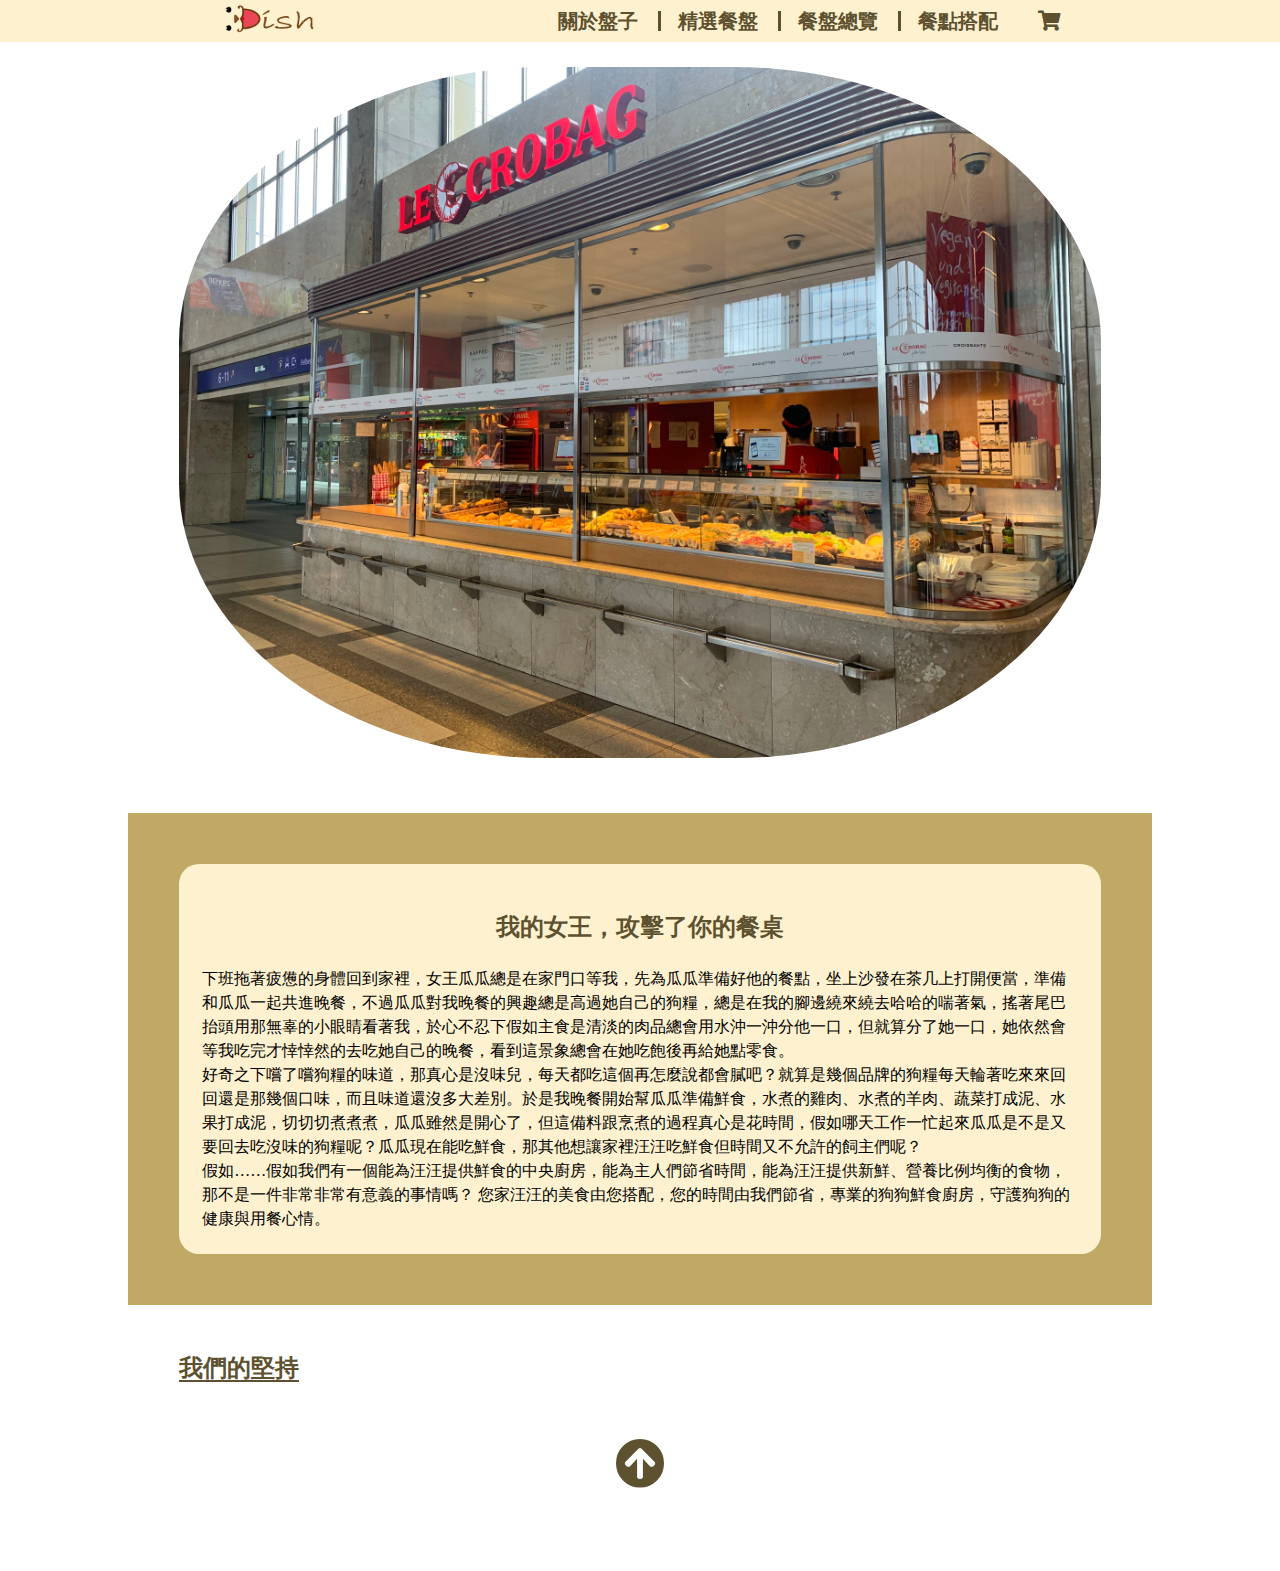
==== HTML/About.html @ 153b5af7 "second commit" ====
<!DOCTYPE html>
<html lang="en">

<head>
  <meta charset="UTF-8">
  <meta http-equiv="X-UA-Compatible" content="IE=edge">
  <meta name="viewport" content="width=device-width, initial-scale=1.0">
  <title>Dish|關於盤子</title>
  <link rel="stylesheet" href="../css/reset.css">
  <link rel="stylesheet" href="https://use.fontawesome.com/releases/v5.15.2/css/all.css">
  <link rel="stylesheet" href="../css/About.css">
</head>

<body>

  <!-- Header -->
  <div class="Header">
    <nav class="nav row" id="nav">
      <div id="menu">
        <ul class="burgerBtn" id="burgerBtn">
          <li><a href="#"><i class="fas fa-bars"></i></a></li>
        </ul>
        <ul id="burgerList">
          <li><a href="../HTML/About.html">關於盤子</a></li>
          <li><a href="../HTML/Chosen.html">精選餐盤</a></li>
          <li><a href="../HTML/Products.html">餐盤總覽</a></li>
          <li><a href="../HTML/Conbination.html">餐點搭配</a></li>
        </ul>
      </div>
      <div id="Logo">
        <a href="../HTML/Index.html"><img src="../Pic/Logo.png" alt=""></a>
      </div>
      <div class="navBar">
        <ul class="navBar barList">
          <li><a href="../HTML/About.html">關於盤子</a></li>
          <li><a href="../HTML/Chosen.html">精選餐盤</a></li>
          <li><a href="../HTML/Products.html">餐盤總覽</a></li>
          <li><a href="../HTML/Conbination.html">餐點搭配</a></li>
        </ul>
        <div id="shopCart">
          <li><a><i class="fas fa-shopping-cart"></i></a>
        </div>
      </div>
    </nav>
    class="shadow"<div id="top-shadow"></div>
  </div>

  <!-- Body -->
  <div class="container">
    <!-- Banner -->
    <div class="bannerWrap">
      <div class="banner">
        <img src="../Pic/Restaurant/Leccrobag_res.jpg" alt="">
      </div>
    </div>
    <!-- About Story -->
    <div class="aboutStory">
      <div class="storyBG">
        <h3>我的女王，攻擊了你的餐桌</h3>
        <div class="storyContext">
          <div><i class="fas fa-sort-down" id="iconAb"></i></div>
          <p>
            下班拖著疲憊的身體回到家裡，女王瓜瓜總是在家門口等我，先為瓜瓜準備好他的餐點，坐上沙發在茶几上打開便當，準備和瓜瓜一起共進晚餐，不過瓜瓜對我晚餐的興趣總是高過她自己的狗糧，總是在我的腳邊繞來繞去哈哈的喘著氣，搖著尾巴抬頭用那無辜的小眼睛看著我，於心不忍下假如主食是清淡的肉品總會用水沖一沖分他一口，但就算分了她一口，她依然會等我吃完才悻悻然的去吃她自己的晚餐，看到這景象總會在她吃飽後再給她點零食。<br>
            好奇之下嚐了嚐狗糧的味道，那真心是沒味兒，每天都吃這個再怎麼說都會膩吧？就算是幾個品牌的狗糧每天輪著吃來來回回還是那幾個口味，而且味道還沒多大差別。於是我晚餐開始幫瓜瓜準備鮮食，水煮的雞肉、水煮的羊肉、蔬菜打成泥、水果打成泥，切切切煮煮煮，瓜瓜雖然是開心了，但這備料跟烹煮的過程真心是花時間，假如哪天工作一忙起來瓜瓜是不是又要回去吃沒味的狗糧呢？瓜瓜現在能吃鮮食，那其他想讓家裡汪汪吃鮮食但時間又不允許的飼主們呢？<br>
            假如……假如我們有一個能為汪汪提供鮮食的中央廚房，能為主人們節省時間，能為汪汪提供新鮮、營養比例均衡的食物，那不是一件非常非常有意義的事情嗎？
            您家汪汪的美食由您搭配，您的時間由我們節省，專業的狗狗鮮食廚房，守護狗狗的健康與用餐心情。
          </p>
        </div>
      </div>
    </div>
    <!-- About goal -->
    <div class="aboutGoal">
      <span>我們的堅持</span>
      <div class="goalWrap">
        <div class="goalContent">
          <i class="fas fa-arrow-circle-up blink"></i>
          <img src="../Pic/ArticalListBanner.png" alt="">
          <div class="context">
            <p>為了汪汪的健康，為了保護汪汪用餐的快樂，既然您誠心誠意的提問
              我們就拍拍胸脯的保證。<br>
              我們堅持使用新鮮的有機蔬菜，我們堅持使用當季的新鮮水果，我們堅持使用養殖場直達的當日現宰肉品，我們堅持使用普獲即冷凍保鮮的魚類，我們堅持使用上等油類。
            </p>
          </div>
        </div>
      </div>
    </div>
  </div>

  <!-- Footer -->
  <Footer>
    <div class="footer Pic">
      <div class="pot" id="viewShare">
        <div class="potPic">
          <a href="../HTML/Chosen.html"><img src="../Pic/PotArt.png" alt=""></a>
        </div>
        <div class="shadow">
          <img src="../Pic/shadow(new).png" alt="">
        </div>
      </div>
      <div class="pot" id="viewShare">
        <div class="potPic">
          <a href="../HTML/Conbination.html"><img src="../Pic/PotCom.png" alt=""></a>
        </div>
        <div class="shadow">
          <img src="../Pic/shadow(new).png" alt="">
        </div>
      </div>
    </div>
    <div class="footer content">
      <div class="connect">
        <span>相關連結</span>
        <a href="#">Dish粉絲專業</a>
        <a href="#">Instagram</a>
        <a href="#">聯絡我們</a>
        <a href="#">服務條款</a>
        <a href="#">隱私政策</a>
      </div>
      <div class="App">
        <span>Dish應用程式</span>
        <a href="#">iOS App</a>
        <a href="#">Android App</a>
      </div>
      <div class="forRestuarant">
        <span>店家專區</span>
        <a href="#">如何加入Dish?</a>
        <a href="#">聯繫分享者</a>
      </div>
    </div>
  </Footer>


  <script src="https://code.jquery.com/jquery-2.2.4.js" crossorigin="anonymous"></script>
  <script src="../JS/About.js"></script>
</body>

</html>
---- css/About.css ----
*{
  font-family: Verdana, Geneva, Tahoma, sans-serif;
}


/* Title */
h1{
  font-size: 36px;
  color: #5d512f;
}
h2{
  font-size: 32px;
  color: #5d512f;
  line-height: 2;
  font-weight: 700;
  width: 1200;
  text-align: center;
  margin: 2.5% auto;
}
h2::before{
  content:url('../Pic/Titleimg.png');
  display:inline-block;
  width: 50px;
  height: 70px;
  overflow: hidden;
  vertical-align:text-bottom;
}
h2::after{
  content: "";
  width: 5em;
  height: 2px;
  background-color: #5d5d5d;
  display: block;
  margin: auto;
}
h3{
  font-size: 18px;
  color: #5d512f;
  font-weight: 700;
  margin: 0 auto;
  padding: 2.5%;
  text-align: center;
}

/* button */
@keyframes sheen {
  0% {
    transform: skewY(-45deg) translateX(0);
  }
  100% {
    transform: skewY(-45deg) translateX(12.5em);
  }
}

.more {
  width: 10%;
  margin: 5%;
  display: block;
  position: relative;
  top: 25px;
  left: 70%;
  transform: translate(-50%, -50%);
}
.moreBtn {
  padding: 0.75em 2em;
  text-align: center;
  text-decoration: none;
  color: #fdf1cf;
  border: 2px solid #fdf1cf;
  font-size: 12px;
  display: inline-block;
  border-radius: 20px;
  transition: all 0.2s ease-in-out;
  position: relative;
  overflow: hidden;
}

.moreBtn::before {
  content: "";
  background-color: rgba(255,255,255,0.5);
  height: 100%;
  width: 3em;
  display: block;
  position: absolute;
  top: 0;
  left: -4.5em;
  transform: skewX(-45deg) translateX(0);
  transition: none;
}
.moreBtn:hover {
  background-color: #fdf1cf;
  color: #fff;
  border-bottom: 4px solid darken(#fdf1cf, 10%);}
.btnAni:before {
  transform: skewX(-45deg) translateX(13.5em);
  transition: all 0.5s ease-in-out;
}
  


/* nav */
.nav{
  display: flex;
  width: 100%;
  background-color: #fdf1cf;
  position: fixed;
  z-index: 10;
  justify-content: space-evenly;
}
.nav #menu{
  display: none;
  margin: auto 0;
}
#burgerList{
  position: fixed;
  top: 40px;
  left: -800px;
  transition: 1s left;
  background-color: #fdf1cf;
  text-align: center;
  line-height: 2em;
  width: 80%;
  height: 100%;
}
#burgerList.show{
  left: 0px;
  transition: 1s left;
}
.nav #Logo img{
  width: 100px;
}
.navBar{
  display: flex;
  align-items: center;
  color: #5d512f;
  font-size: 20px;
  font-weight: 700;
  cursor: pointer;
  list-style: none;
}
.navBar ul{
  margin: auto;
  display: flex;
  position: relative;
  
}
.nav a {
  text-decoration: none;
  color: #5d512f;
  margin: auto 20px;
  
}
.nav a:hover {
  color: coral;
}
.navBar li + li::after{
  content: "";
  display: block;
  background-color: #5d512f;
  height: 1em;
  width: 3px;
  position: absolute;
  top: 0px;
  bottom: 0px;
  margin: auto;
}
#top-shadow {
  position: fixed;
  top: 0px;
  left: 0;
  width: 100%;
  height: 40px;
  z-index: 9;
  -webkit-box-shadow: 0 8px 8px rgba(0, 0, 0, 0.5);
  -moz-box-shadow: 0 8px 8px rgba(0, 0, 0, 0.5);
  box-shadow: 0 8px 8px rgba(0, 0, 0, 0.5);
  display: none;
  overflow: auto;
}


/* body */
.container{
  width: 80%;
  margin: auto;
}
  /* banner */
.banner{
  width: 90%;
  margin: 5% ;
}
.banner img{
  max-width: 100%;
}
  /* story */
.aboutStory{
  background-color:#c0a865;
  padding: 5%;
}
.storyBG{
  background-color:#fdf1cf;
  border-radius: 20px;
  padding: 2.5%;
  line-height: 1.5;
}
.aboutStory i{
  margin: 0px 50%;
}
.aboutStory i:hover{
  cursor: pointer;
  color: coral;
}
.storyContext p{
  display: none;
}
  /* goal */
.aboutGoal span{
  font-size: 18px;
  color: #5d512f;
  font-weight: 700;
  display: block;
  margin: 5%;
}
.aboutGoal span::after{
  content: "";
  width: 5em;
  height: 2px;
  background-color: #5d512f;
  display: block;
}
.goalWrap{
  margin: 5% 0px;
}
.goalContent{
  margin: auto;
  width: 100%;
  padding: 5px 0px;
  border-radius: 20px;
  position: relative;
  overflow: hidden;
  font-size: 14px;
}
.goalContent i{
  display: block;
  font-size: 50px;
  text-align: center;
  color:#5d512f
}
.goalContent .blink{
  animation-duration: 1s;
  animation-name: blink;
  animation-iteration-count: infinite;
  animation-direction: alternate;
  animation-timing-function: ease-in-out;
}
@keyframes blink{
  from{
    opacity: 1;
  }
  50%{
    opacity:0.4;
  }
  to{
    opacity:1;
  }
}
.goalWrap img{
  margin: auto;
  width: 100%;
}
.goalContent p{
  opacity: 0;
}
.goalContent .context p{
  width: 100%;
  height: 100%;
  padding: 25px 0px;
  position: absolute;
  top: 100%;
  background-color: rgba(0, 0, 0, 0.5);
  opacity: 0;
  transition: 1s;
}
.goalContent:hover .context p{
  top: 0;
  color: #fff;
  font-weight: 500;
  line-height: 1.5;
  opacity: 1;
  cursor: pointer;
}


/* Footer */
footer{
  width: 100%;
  font-size: 16px;
  position: relative;
  bottom: 0px;
}
footer .Pic{
  width: 100%;
  position: relative;
  bottom: -10px;
  display: flex;
  justify-content: space-evenly;
}
footer .potPic {
  position: relative;
  bottom: -20px;
  transition: bottom 1s 0s;
}
footer .potPic:hover{
  cursor: pointer;
  position: relative;
  bottom: 0px;
}
footer .shadow{
  position: relative;
  bottom: -10px;
  opacity: 0;
}
footer .content{
  display: flex;
  flex-wrap: wrap;
  justify-content: space-evenly;
  background-color: #837244;
  padding-top: 20px;
}
.Footer span{
  color: #c0a865;
  line-height: 2;
  font-weight: 700;
}
.footer a{
  display: block;
  color:#fdf1cf;
  text-decoration: none;
  line-height: 1.2;
}

/* resize */
@media screen and (min-width: 768px){
  h3{
    font-size: 24px;
  }
  .aboutGoal span{
    font-size: 24px;
  }
  .storyContext i{
    display: none;
  }
  .goalContent{
    text-align: center;
    font-size: 24px;
  }
}
@media screen and (min-width: 992px){
  .goalContent{
    text-align: center;
    font-size: 28px;
  }
}
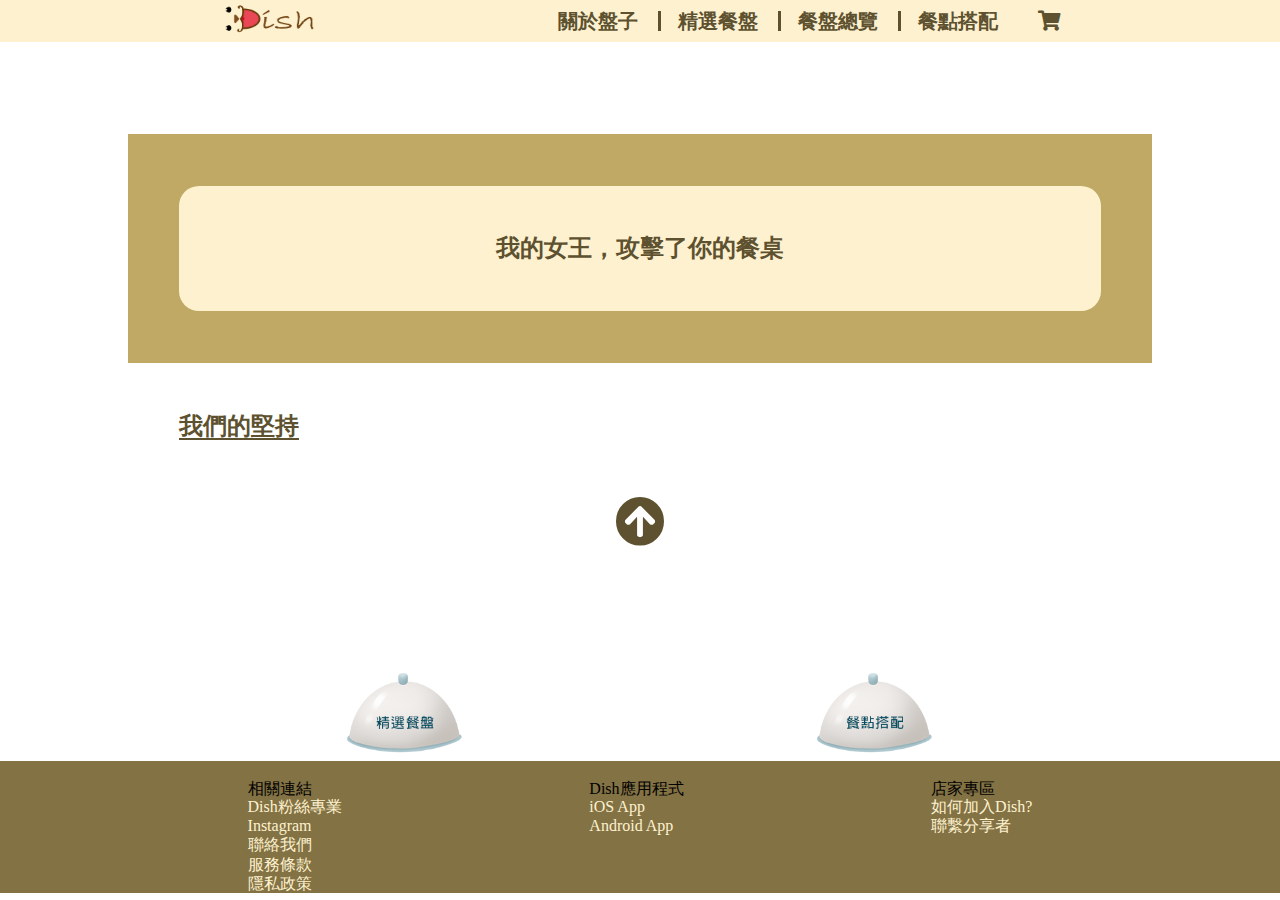
==== commit 7af87f8f: "push" ====
--- a/HTML/About.html
+++ b/HTML/About.html
@@ -6,9 +6,9 @@
   <meta http-equiv="X-UA-Compatible" content="IE=edge">
   <meta name="viewport" content="width=device-width, initial-scale=1.0">
   <title>Dish|關於盤子</title>
-  <link rel="stylesheet" href="../css/reset.css">
+  <link rel="stylesheet" href="./css/reset.css">
   <link rel="stylesheet" href="https://use.fontawesome.com/releases/v5.15.2/css/all.css">
-  <link rel="stylesheet" href="../css/About.css">
+  <link rel="stylesheet" href="./css/About.css">
 </head>
 
 <body>
@@ -21,21 +21,21 @@
           <li><a href="#"><i class="fas fa-bars"></i></a></li>
         </ul>
         <ul id="burgerList">
-          <li><a href="../HTML/About.html">關於盤子</a></li>
-          <li><a href="../HTML/Chosen.html">精選餐盤</a></li>
-          <li><a href="../HTML/Products.html">餐盤總覽</a></li>
-          <li><a href="../HTML/Conbination.html">餐點搭配</a></li>
+          <li><a href="./About.html">關於盤子</a></li>
+          <li><a href="./Chosen.html">精選餐盤</a></li>
+          <li><a href="./Products.html">餐盤總覽</a></li>
+          <li><a href="./Conbination.html">餐點搭配</a></li>
         </ul>
       </div>
       <div id="Logo">
-        <a href="../HTML/Index.html"><img src="../Pic/Logo.png" alt=""></a>
+        <a href="./Index.html"><img src="./Pic/Logo.png" alt=""></a>
       </div>
       <div class="navBar">
         <ul class="navBar barList">
-          <li><a href="../HTML/About.html">關於盤子</a></li>
-          <li><a href="../HTML/Chosen.html">精選餐盤</a></li>
-          <li><a href="../HTML/Products.html">餐盤總覽</a></li>
-          <li><a href="../HTML/Conbination.html">餐點搭配</a></li>
+          <li><a href="./About.html">關於盤子</a></li>
+          <li><a href="./Chosen.html">精選餐盤</a></li>
+          <li><a href="./Products.html">餐盤總覽</a></li>
+          <li><a href="./Conbination.html">餐點搭配</a></li>
         </ul>
         <div id="shopCart">
           <li><a><i class="fas fa-shopping-cart"></i></a>
@@ -50,7 +50,7 @@
     <!-- Banner -->
     <div class="bannerWrap">
       <div class="banner">
-        <img src="../Pic/Restaurant/Leccrobag_res.jpg" alt="">
+        <img src="./Pic/Restaurant/Leccrobag_res.jpg" alt="">
       </div>
     </div>
     <!-- About Story -->
@@ -74,7 +74,7 @@
       <div class="goalWrap">
         <div class="goalContent">
           <i class="fas fa-arrow-circle-up blink"></i>
-          <img src="../Pic/ArticalListBanner.png" alt="">
+          <img src="./Pic/ArticalListBanner.png" alt="">
           <div class="context">
             <p>為了汪汪的健康，為了保護汪汪用餐的快樂，既然您誠心誠意的提問
               我們就拍拍胸脯的保證。<br>
@@ -91,18 +91,18 @@
     <div class="footer Pic">
       <div class="pot" id="viewShare">
         <div class="potPic">
-          <a href="../HTML/Chosen.html"><img src="../Pic/PotArt.png" alt=""></a>
+          <a href="./Chosen.html"><img src="./Pic/PotArt.png" alt=""></a>
         </div>
         <div class="shadow">
-          <img src="../Pic/shadow(new).png" alt="">
+          <img src="./Pic/shadow(new).png" alt="">
         </div>
       </div>
       <div class="pot" id="viewShare">
         <div class="potPic">
-          <a href="../HTML/Conbination.html"><img src="../Pic/PotCom.png" alt=""></a>
+          <a href="./Conbination.html"><img src="./Pic/PotCom.png" alt=""></a>
         </div>
         <div class="shadow">
-          <img src="../Pic/shadow(new).png" alt="">
+          <img src="./Pic/shadow(new).png" alt="">
         </div>
       </div>
     </div>
@@ -130,7 +130,7 @@
 
 
   <script src="https://code.jquery.com/jquery-2.2.4.js" crossorigin="anonymous"></script>
-  <script src="../JS/About.js"></script>
+  <script src="./JS/About.js"></script>
 </body>
 
 </html>--- a/HTML/css/About.css
+++ b/HTML/css/About.css
@@ -0,0 +1,363 @@
+*{
+  font-family: Verdana, Geneva, Tahoma, sans-serif;
+}
+
+
+/* Title */
+h1{
+  font-size: 36px;
+  color: #5d512f;
+}
+h2{
+  font-size: 32px;
+  color: #5d512f;
+  line-height: 2;
+  font-weight: 700;
+  width: 1200;
+  text-align: center;
+  margin: 2.5% auto;
+}
+h2::before{
+  content:url('../Pic/Titleimg.png');
+  display:inline-block;
+  width: 50px;
+  height: 70px;
+  overflow: hidden;
+  vertical-align:text-bottom;
+}
+h2::after{
+  content: "";
+  width: 5em;
+  height: 2px;
+  background-color: #5d5d5d;
+  display: block;
+  margin: auto;
+}
+h3{
+  font-size: 18px;
+  color: #5d512f;
+  font-weight: 700;
+  margin: 0 auto;
+  padding: 2.5%;
+  text-align: center;
+}
+
+/* button */
+@keyframes sheen {
+  0% {
+    transform: skewY(-45deg) translateX(0);
+  }
+  100% {
+    transform: skewY(-45deg) translateX(12.5em);
+  }
+}
+
+.more {
+  width: 10%;
+  margin: 5%;
+  display: block;
+  position: relative;
+  top: 25px;
+  left: 70%;
+  transform: translate(-50%, -50%);
+}
+.moreBtn {
+  padding: 0.75em 2em;
+  text-align: center;
+  text-decoration: none;
+  color: #fdf1cf;
+  border: 2px solid #fdf1cf;
+  font-size: 12px;
+  display: inline-block;
+  border-radius: 20px;
+  transition: all 0.2s ease-in-out;
+  position: relative;
+  overflow: hidden;
+}
+
+.moreBtn::before {
+  content: "";
+  background-color: rgba(255,255,255,0.5);
+  height: 100%;
+  width: 3em;
+  display: block;
+  position: absolute;
+  top: 0;
+  left: -4.5em;
+  transform: skewX(-45deg) translateX(0);
+  transition: none;
+}
+.moreBtn:hover {
+  background-color: #fdf1cf;
+  color: #fff;
+  border-bottom: 4px solid darken(#fdf1cf, 10%);}
+.btnAni:before {
+  transform: skewX(-45deg) translateX(13.5em);
+  transition: all 0.5s ease-in-out;
+}
+  
+
+
+/* nav */
+.nav{
+  display: flex;
+  width: 100%;
+  background-color: #fdf1cf;
+  position: fixed;
+  z-index: 10;
+  justify-content: space-evenly;
+}
+.nav #menu{
+  display: none;
+  margin: auto 0;
+}
+#burgerList{
+  position: fixed;
+  top: 40px;
+  left: -800px;
+  transition: 1s left;
+  background-color: #fdf1cf;
+  text-align: center;
+  line-height: 2em;
+  width: 80%;
+  height: 100%;
+}
+#burgerList.show{
+  left: 0px;
+  transition: 1s left;
+}
+.nav #Logo img{
+  width: 100px;
+}
+.navBar{
+  display: flex;
+  align-items: center;
+  color: #5d512f;
+  font-size: 20px;
+  font-weight: 700;
+  cursor: pointer;
+  list-style: none;
+}
+.navBar ul{
+  margin: auto;
+  display: flex;
+  position: relative;
+  
+}
+.nav a {
+  text-decoration: none;
+  color: #5d512f;
+  margin: auto 20px;
+  
+}
+.nav a:hover {
+  color: coral;
+}
+.navBar li + li::after{
+  content: "";
+  display: block;
+  background-color: #5d512f;
+  height: 1em;
+  width: 3px;
+  position: absolute;
+  top: 0px;
+  bottom: 0px;
+  margin: auto;
+}
+#top-shadow {
+  position: fixed;
+  top: 0px;
+  left: 0;
+  width: 100%;
+  height: 40px;
+  z-index: 9;
+  -webkit-box-shadow: 0 8px 8px rgba(0, 0, 0, 0.5);
+  -moz-box-shadow: 0 8px 8px rgba(0, 0, 0, 0.5);
+  box-shadow: 0 8px 8px rgba(0, 0, 0, 0.5);
+  display: none;
+  overflow: auto;
+}
+
+
+/* body */
+.container{
+  width: 80%;
+  margin: auto;
+}
+  /* banner */
+.banner{
+  width: 90%;
+  margin: 5% ;
+}
+.banner img{
+  max-width: 100%;
+}
+  /* story */
+.aboutStory{
+  background-color:#c0a865;
+  padding: 5%;
+}
+.storyBG{
+  background-color:#fdf1cf;
+  border-radius: 20px;
+  padding: 2.5%;
+  line-height: 1.5;
+}
+.aboutStory i{
+  margin: 0px 50%;
+}
+.aboutStory i:hover{
+  cursor: pointer;
+  color: coral;
+}
+.storyContext p{
+  display: none;
+}
+  /* goal */
+.aboutGoal span{
+  font-size: 18px;
+  color: #5d512f;
+  font-weight: 700;
+  display: block;
+  margin: 5%;
+}
+.aboutGoal span::after{
+  content: "";
+  width: 5em;
+  height: 2px;
+  background-color: #5d512f;
+  display: block;
+}
+.goalWrap{
+  margin: 5% 0px;
+}
+.goalContent{
+  margin: auto;
+  width: 100%;
+  padding: 5px 0px;
+  border-radius: 20px;
+  position: relative;
+  overflow: hidden;
+  font-size: 14px;
+}
+.goalContent i{
+  display: block;
+  font-size: 50px;
+  text-align: center;
+  color:#5d512f
+}
+.goalContent .blink{
+  animation-duration: 1s;
+  animation-name: blink;
+  animation-iteration-count: infinite;
+  animation-direction: alternate;
+  animation-timing-function: ease-in-out;
+}
+@keyframes blink{
+  from{
+    opacity: 1;
+  }
+  50%{
+    opacity:0.4;
+  }
+  to{
+    opacity:1;
+  }
+}
+.goalWrap img{
+  margin: auto;
+  width: 100%;
+}
+.goalContent p{
+  opacity: 0;
+}
+.goalContent .context p{
+  width: 100%;
+  height: 100%;
+  padding: 25px 0px;
+  position: absolute;
+  top: 100%;
+  background-color: rgba(0, 0, 0, 0.5);
+  opacity: 0;
+  transition: 1s;
+}
+.goalContent:hover .context p{
+  top: 0;
+  color: #fff;
+  font-weight: 500;
+  line-height: 1.5;
+  opacity: 1;
+  cursor: pointer;
+}
+
+
+/* Footer */
+footer{
+  width: 100%;
+  font-size: 16px;
+  position: relative;
+  bottom: 0px;
+}
+footer .Pic{
+  width: 100%;
+  position: relative;
+  bottom: -10px;
+  display: flex;
+  justify-content: space-evenly;
+}
+footer .potPic {
+  position: relative;
+  bottom: -20px;
+  transition: bottom 1s 0s;
+}
+footer .potPic:hover{
+  cursor: pointer;
+  position: relative;
+  bottom: 0px;
+}
+footer .shadow{
+  position: relative;
+  bottom: -10px;
+  opacity: 0;
+}
+footer .content{
+  display: flex;
+  flex-wrap: wrap;
+  justify-content: space-evenly;
+  background-color: #837244;
+  padding-top: 20px;
+}
+.Footer span{
+  color: #c0a865;
+  line-height: 2;
+  font-weight: 700;
+}
+.footer a{
+  display: block;
+  color:#fdf1cf;
+  text-decoration: none;
+  line-height: 1.2;
+}
+
+/* resize */
+@media screen and (min-width: 768px){
+  h3{
+    font-size: 24px;
+  }
+  .aboutGoal span{
+    font-size: 24px;
+  }
+  .storyContext i{
+    display: none;
+  }
+  .goalContent{
+    text-align: center;
+    font-size: 24px;
+  }
+}
+@media screen and (min-width: 992px){
+  .goalContent{
+    text-align: center;
+    font-size: 28px;
+  }
+}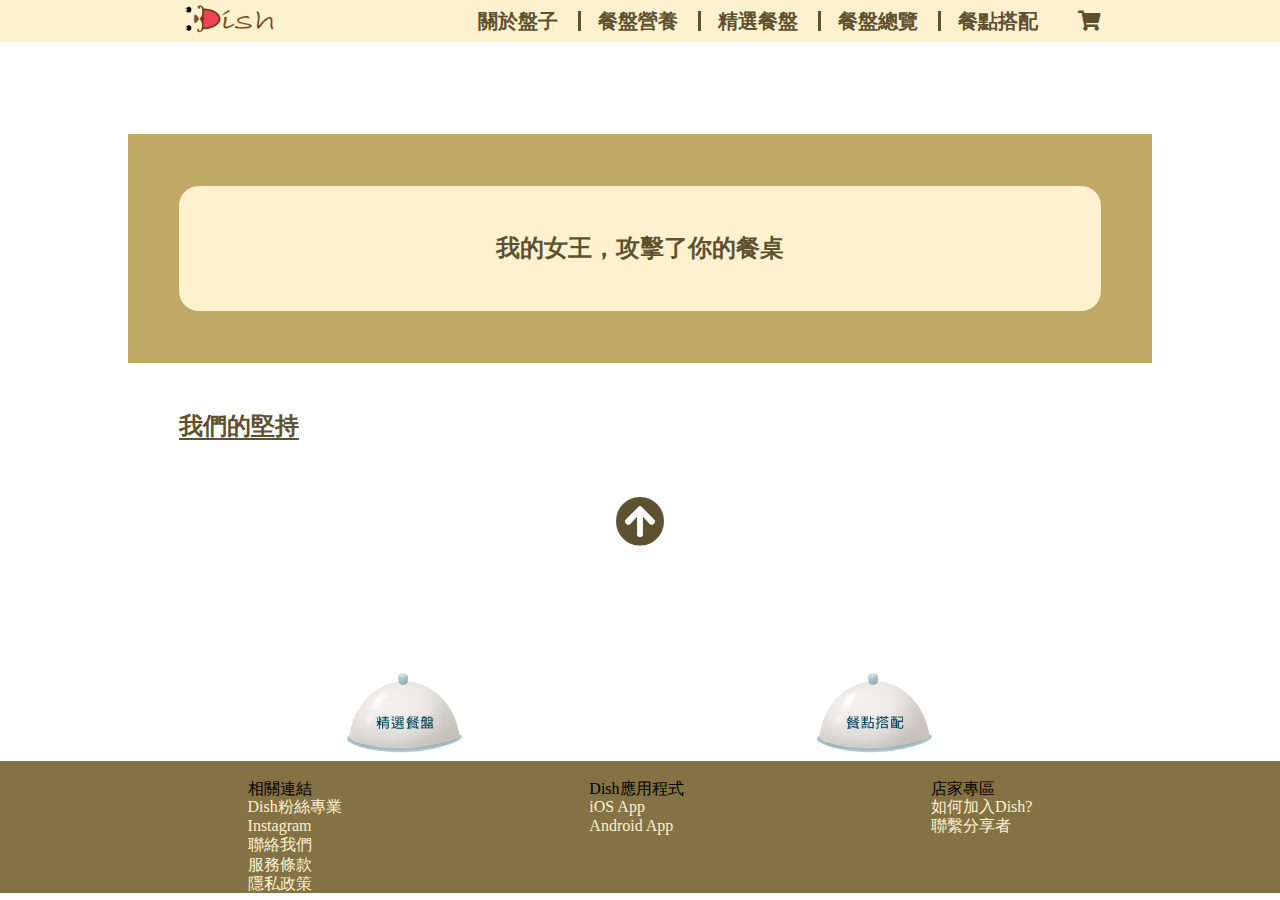
==== commit 925971be: "push" ====
--- a/HTML/About.html
+++ b/HTML/About.html
@@ -22,6 +22,7 @@
         </ul>
         <ul id="burgerList">
           <li><a href="./About.html">關於盤子</a></li>
+          <li><a href="./Nutrition.html">餐盤營養</a></li>
           <li><a href="./Chosen.html">精選餐盤</a></li>
           <li><a href="./Products.html">餐盤總覽</a></li>
           <li><a href="./Conbination.html">餐點搭配</a></li>
@@ -33,6 +34,7 @@
       <div class="navBar">
         <ul class="navBar barList">
           <li><a href="./About.html">關於盤子</a></li>
+          <li><a href="./Nutrition.html">餐盤營養</a></li>
           <li><a href="./Chosen.html">精選餐盤</a></li>
           <li><a href="./Products.html">餐盤總覽</a></li>
           <li><a href="./Conbination.html">餐點搭配</a></li>
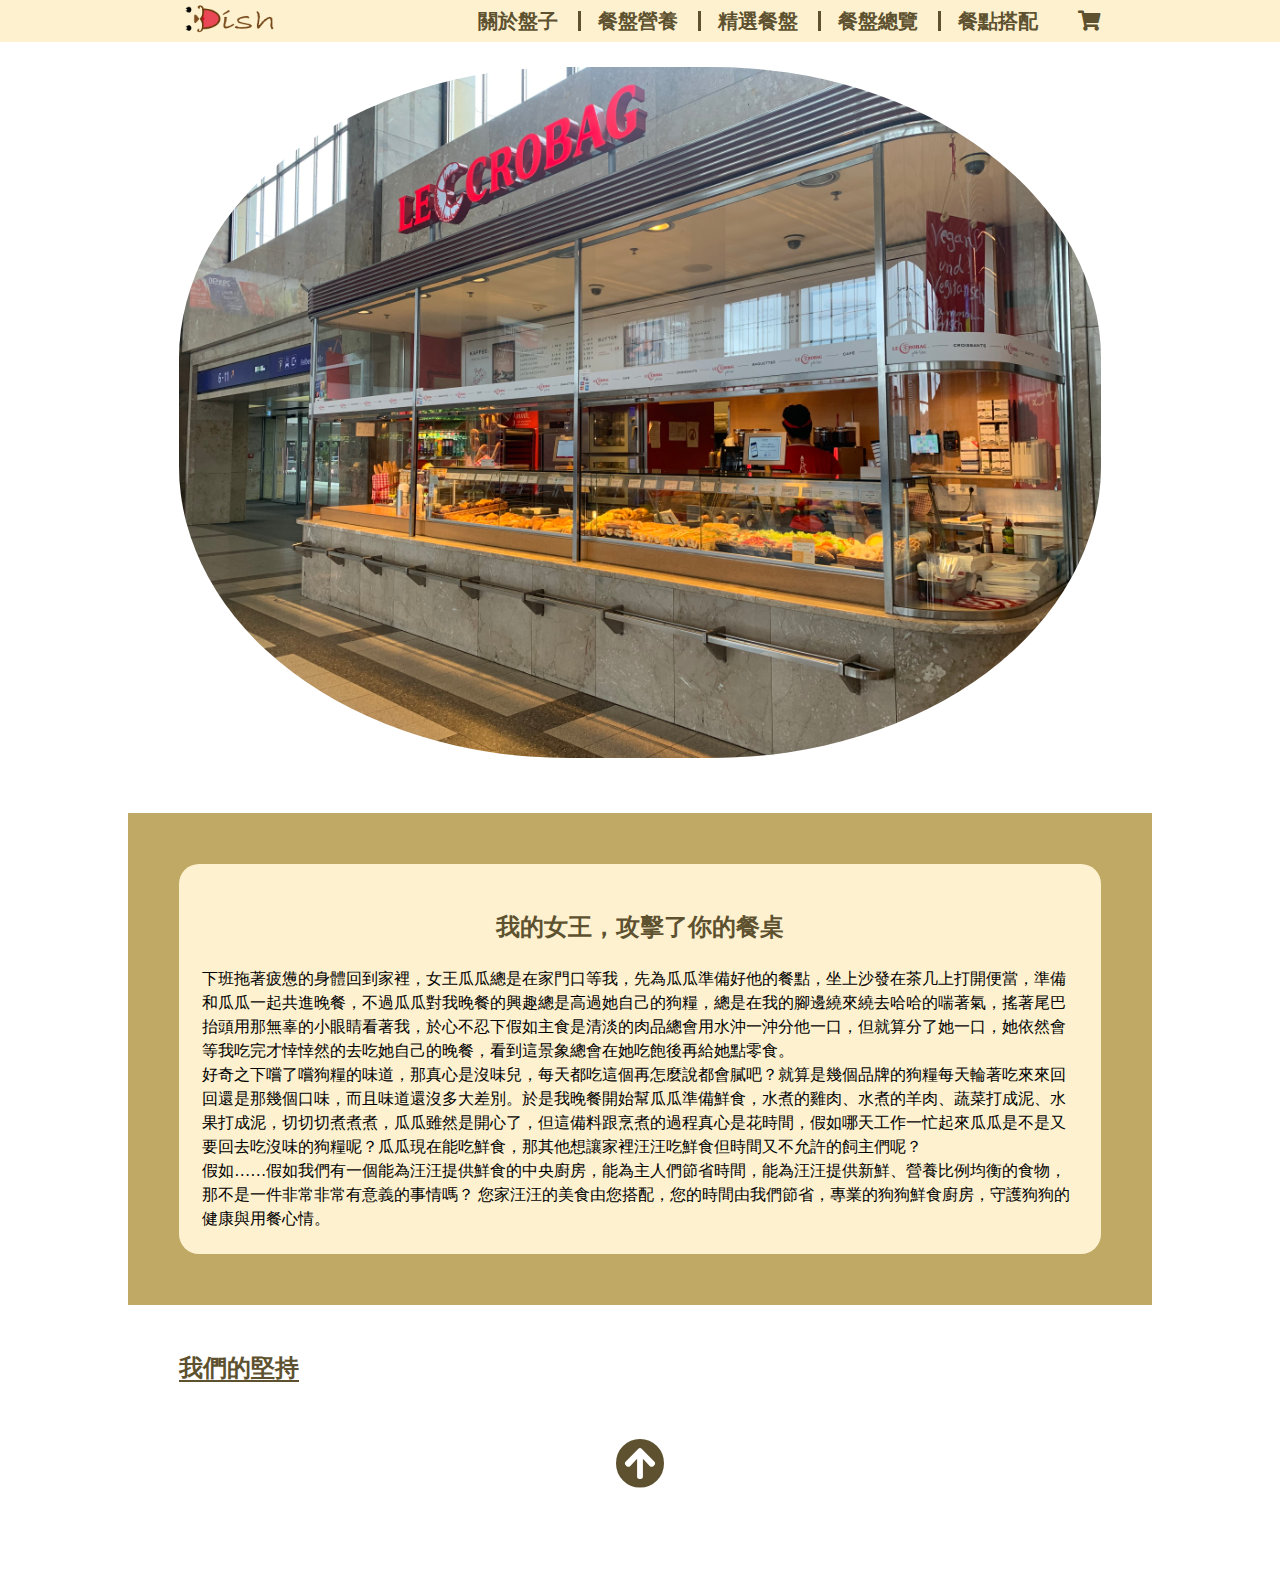
==== commit 538ba1ae: "push" ====
--- a/HTML/About.html
+++ b/HTML/About.html
@@ -52,7 +52,7 @@
     <!-- Banner -->
     <div class="bannerWrap">
       <div class="banner">
-        <img src="./Pic/Restaurant/Leccrobag_res.jpg" alt="">
+        <img src="./Pic/restaurant/Leccrobag_res.jpg" alt="">
       </div>
     </div>
     <!-- About Story -->
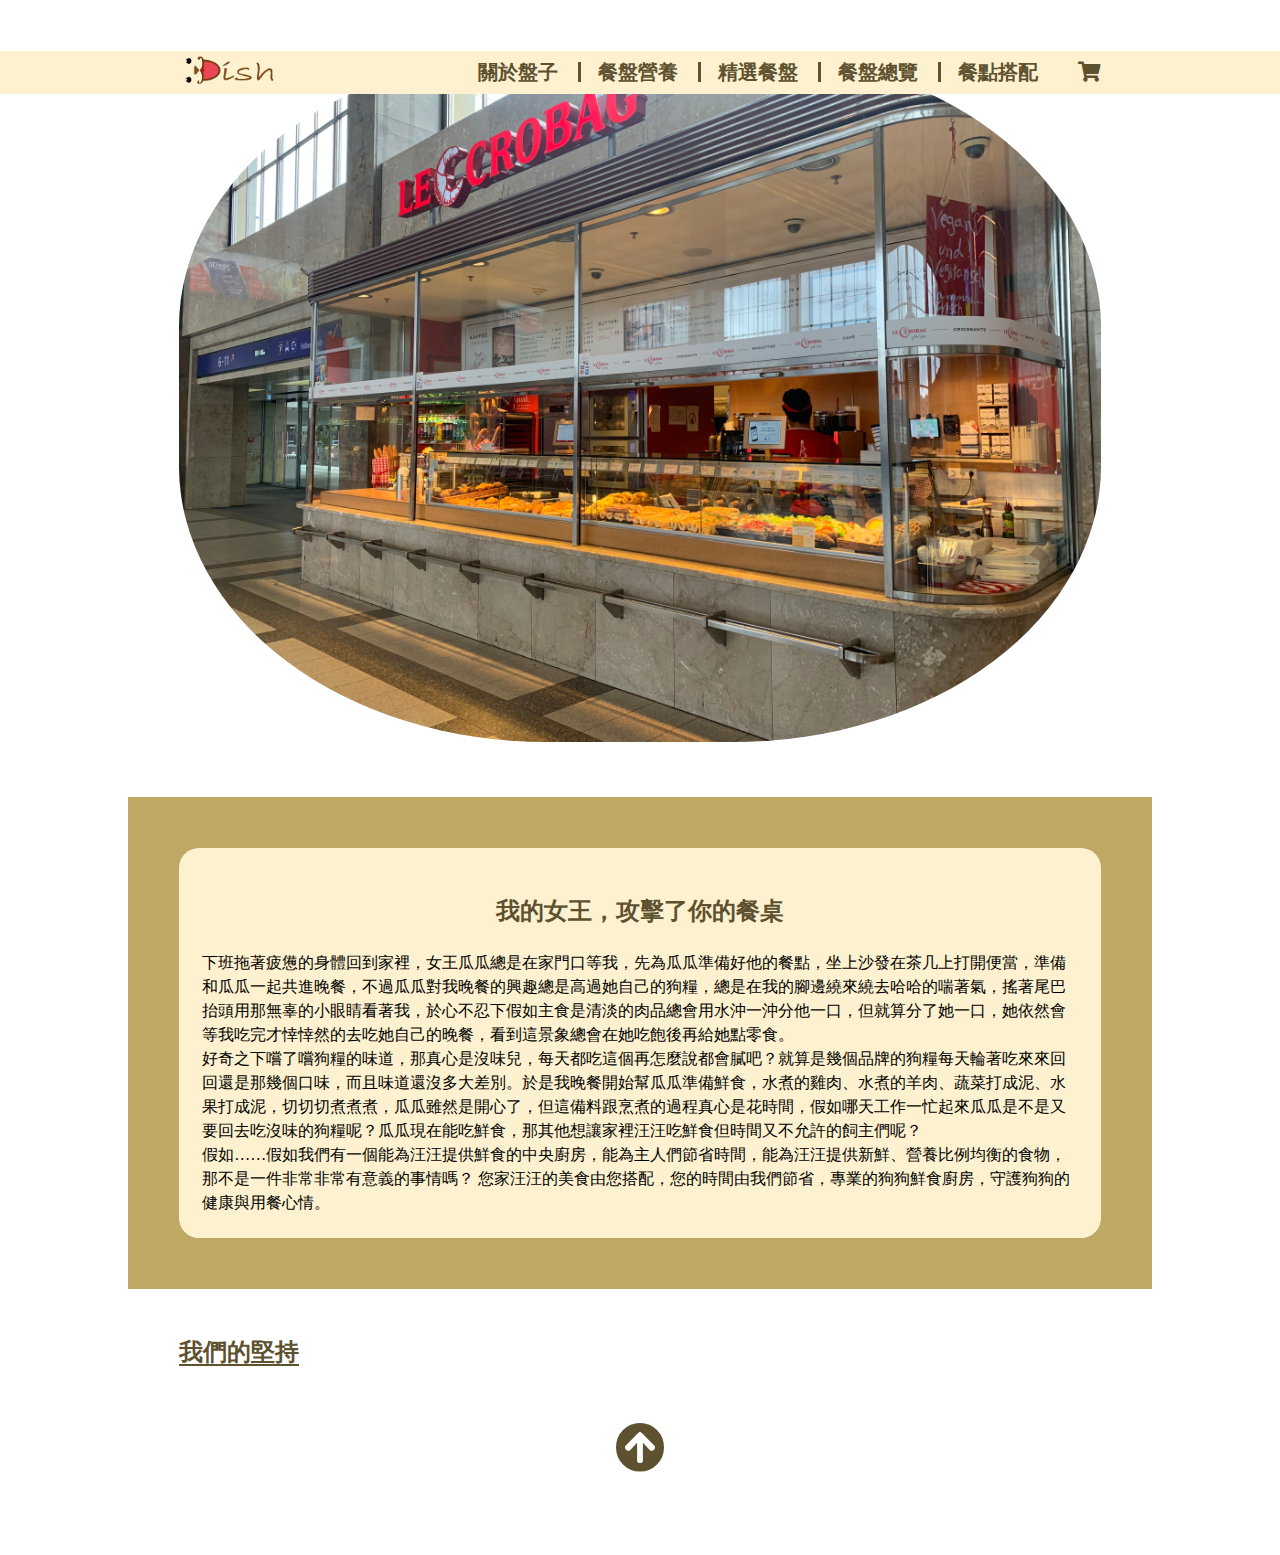
==== commit 82424844: "push" ====
--- a/HTML/About.html
+++ b/HTML/About.html
@@ -44,7 +44,7 @@
         </div>
       </div>
     </nav>
-    class="shadow"<div id="top-shadow"></div>
+    <div class="shadow" id="top-shadow"></div>
   </div>
 
   <!-- Body -->
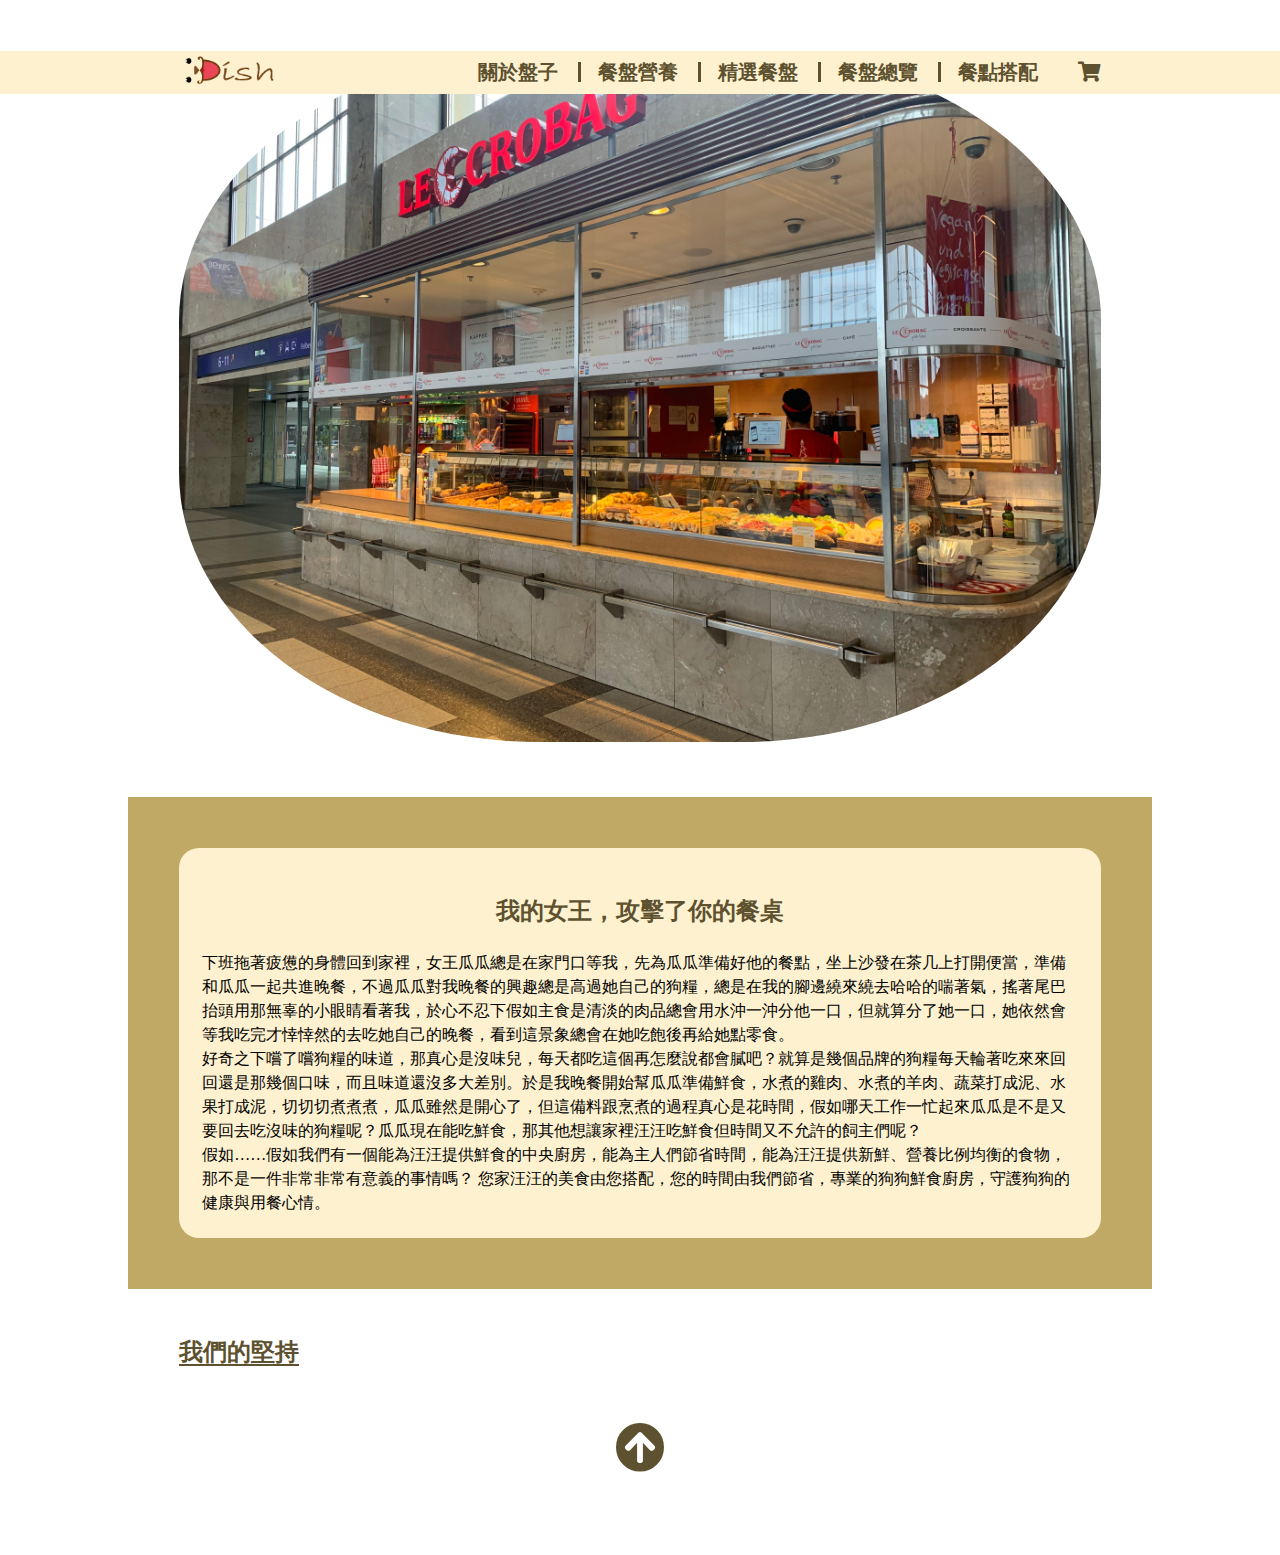
==== commit e9c2accc: "push" ====
--- a/HTML/About.html
+++ b/HTML/About.html
@@ -13,6 +13,7 @@
 
 <body>
 
+  <!-- Header -->
   <!-- Header -->
   <div class="Header">
     <nav class="nav row" id="nav">
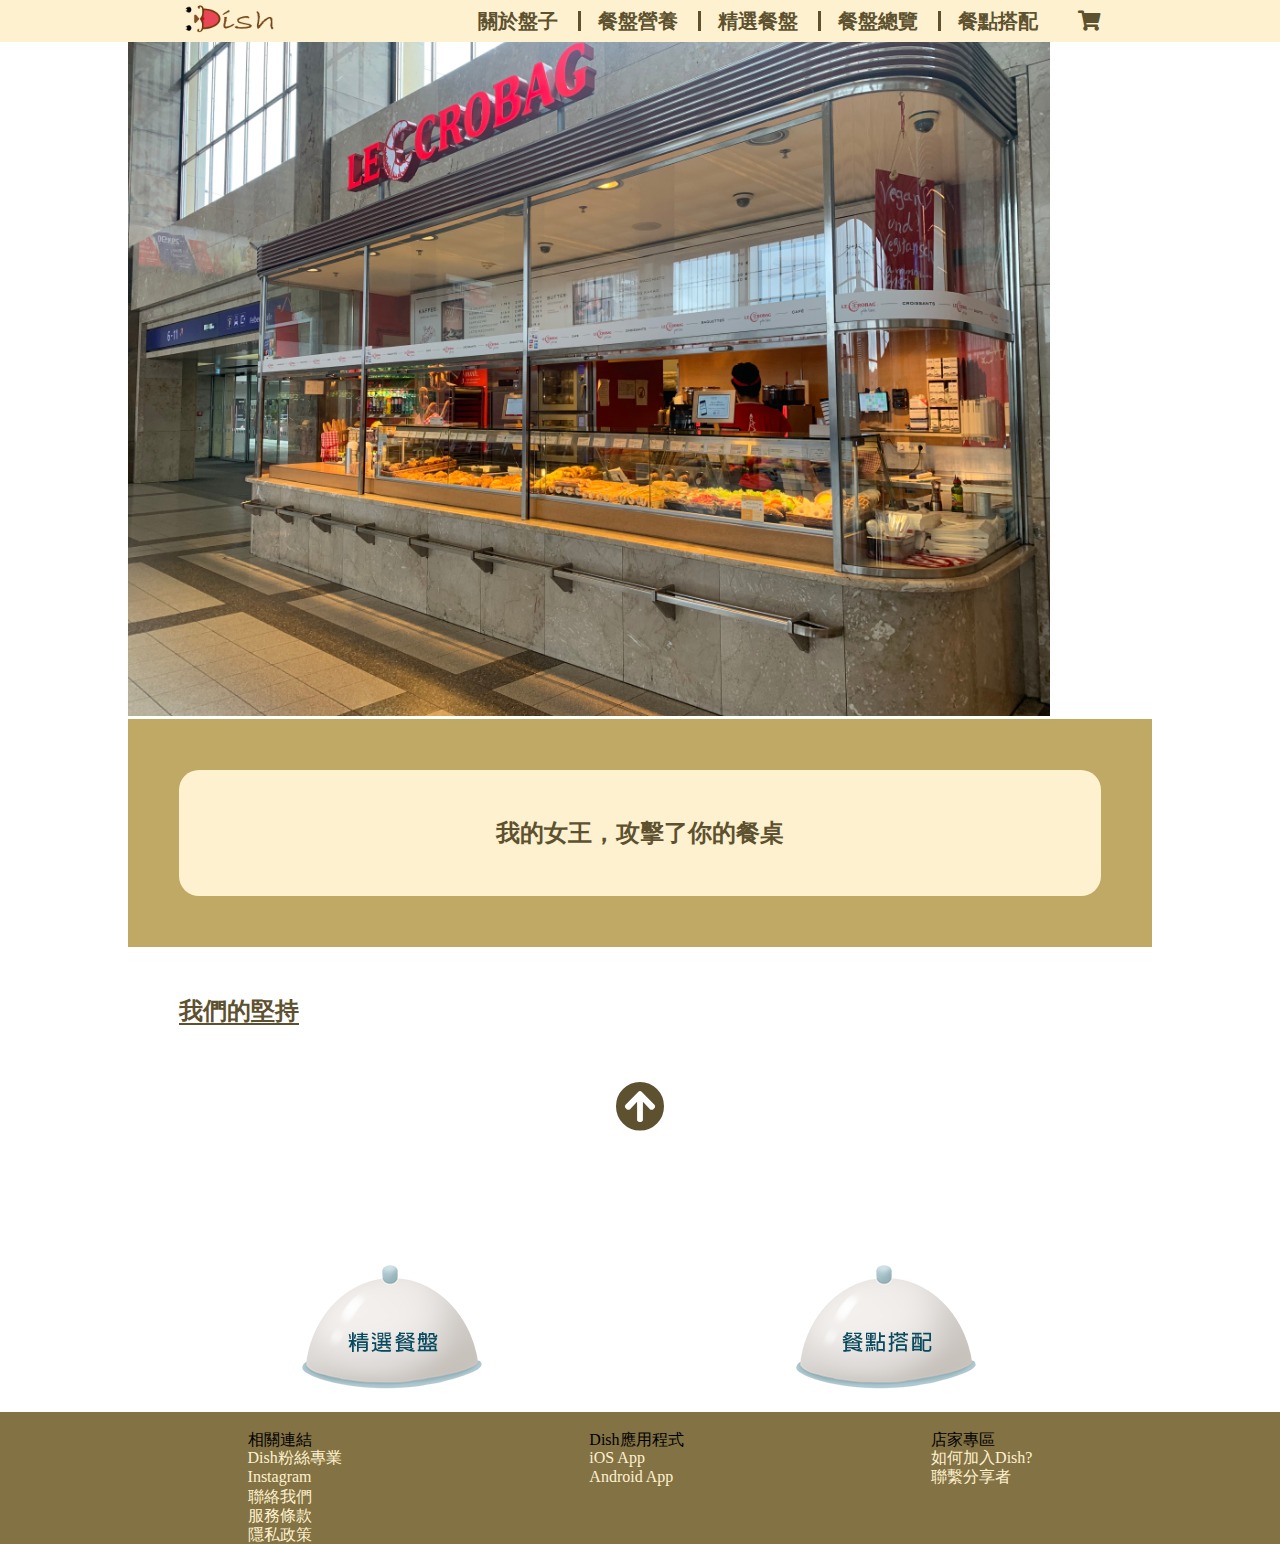
==== commit 5e55a840: "nav prob" ====
--- a/HTML/About.html
+++ b/HTML/About.html
@@ -13,7 +13,6 @@
 
 <body>
 
-  <!-- Header -->
   <!-- Header -->
   <div class="Header">
     <nav class="nav row" id="nav">
--- a/HTML/css/About.css
+++ b/HTML/css/About.css
@@ -182,12 +182,12 @@
 /* body */
 .container{
   width: 80%;
-  margin: auto;
+  margin: 0px auto;
 }
   /* banner */
 .banner{
   width: 90%;
-  margin: 5% ;
+  padding-top: 25px ;
 }
 .banner img{
   max-width: 100%;
